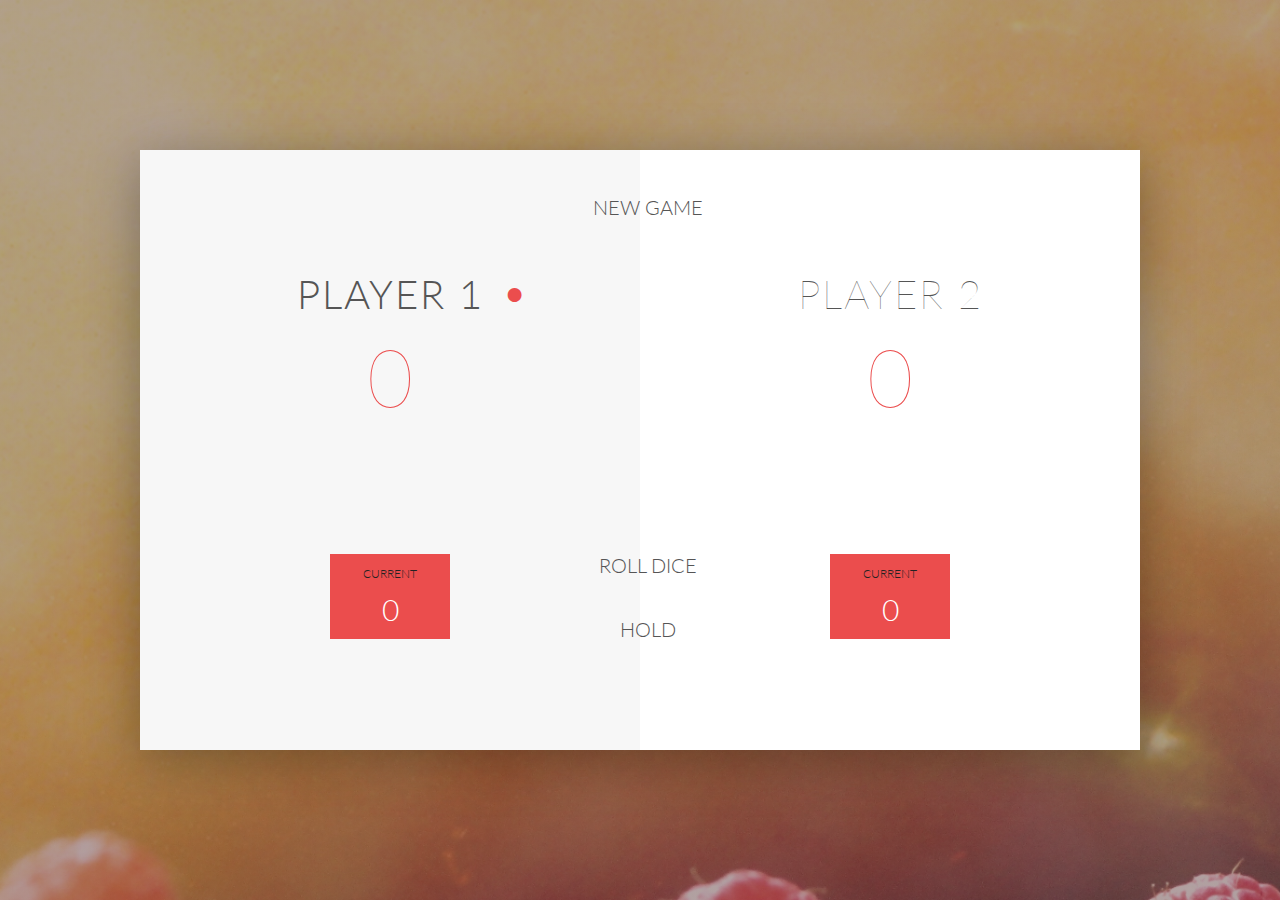
==== udemy/codingchalleng6/index.html @ 6e410fba "coding challenge 6, part 1 complete" ====
<!DOCTYPE html>
<html lang="en">
    <head>
        <meta charset="UTF-8">
        <link href="https://fonts.googleapis.com/css?family=Lato:100,300,600" rel="stylesheet" type="text/css">
        <link href="http://code.ionicframework.com/ionicons/2.0.1/css/ionicons.min.css" rel="stylesheet" type="text/css">
        <link type="text/css" rel="stylesheet" href="./css/style.css">
        
        <title>Pig Game</title>
    </head>

    <body>
        <div class="wrapper clearfix">
            <div class="player-0-panel active">
                <div class="player-name" id="name-0">Player 1</div>
                <div class="player-score" id="score-0">43</div>
                <div class="player-current-box">
                    <div class="player-current-label">Current</div>
                    <div class="player-current-score" id="current-0">11</div>
                </div>
            </div>
            
            <div class="player-1-panel">
                <div class="player-name" id="name-1">Player 2</div>
                <div class="player-score" id="score-1">72</div>
                <div class="player-current-box">
                    <div class="player-current-label">Current</div>
                    <div class="player-current-score" id="current-1">0</div>
                </div>
            </div>
            
            <button class="btn-new"><i class="ion-ios-plus-outline"></i>New game</button>
            <button class="btn-roll"><i class="ion-ios-loop"></i>Roll dice</button>
            <button class="btn-hold"><i class="ion-ios-download-outline"></i>Hold</button>
            
            <img src="./img/dice-5.png" alt="Dice" class="dice">
        </div>
        
        <script src="./js/app.js"></script>
    </body>
</html>
---- udemy/codingchalleng6/css/style.css ----
/**********************************************
*** GENERAL
**********************************************/

* {
    margin: 0;
    padding: 0;
    box-sizing: border-box;
    
}

.clearfix::after {
    content: "";
    display: table;
    clear: both;
}

body {
    background-image: linear-gradient(rgba(62, 20, 20, 0.4), rgba(62, 20, 20, 0.4)), url(../img/back.jpg);
    background-size: cover;
    background-position: center;
    font-family: Lato;
    font-weight: 300;
    position: relative;
    height: 100vh;
    color: #555;
}

.wrapper {
    width: 1000px;
    position: absolute;
    top: 50%;
    left: 50%;
    transform: translate(-50%, -50%);
    background-color: #fff;
    box-shadow: 0px 10px 50px rgba(0, 0, 0, 0.3);
    overflow: hidden;
}

.player-0-panel,
.player-1-panel {
    width: 50%;
    float: left;
    height: 600px;
    padding: 100px;
}



/**********************************************
*** PLAYERS
**********************************************/

.player-name {
    font-size: 40px;
    text-align: center;
    text-transform: uppercase;
    letter-spacing: 2px;
    font-weight: 100;
    margin-top: 20px;
    margin-bottom: 10px;
    position: relative;
}

.player-score {
    text-align: center;
    font-size: 80px;
    font-weight: 100;
    color: #EB4D4D;
    margin-bottom: 130px;
}

.active { background-color: #f7f7f7; }
.active .player-name { font-weight: 300; }

.active .player-name::after {
    content: "\2022";
    font-size: 47px;
    position: absolute;
    color: #EB4D4D;
    top: -7px;
    right: 10px;
    
}

.player-current-box {
    background-color: #EB4D4D;
    color: #fff;
    width: 40%;
    margin: 0 auto;
    padding: 12px;
    text-align: center;
}

.player-current-label {
    text-transform: uppercase;
    margin-bottom: 10px;
    font-size: 12px;
    color: #222;
}

.player-current-score {
    font-size: 30px;
}

button {
    position: absolute;
    width: 200px;
    left: 50%;
    transform: translateX(-50%);
    color: #555;
    background: none;
    border: none;
    font-family: Lato;
    font-size: 20px;
    text-transform: uppercase;
    cursor: pointer;
    font-weight: 300;
    transition: background-color 0.3s, color 0.3s;
}

button:hover { font-weight: 600; }
button:hover i { margin-right: 20px; }

button:focus {
    outline: none;
}

i {
    color: #EB4D4D;
    display: inline-block;
    margin-right: 15px;
    font-size: 32px;
    line-height: 1;
    vertical-align: text-top;
    margin-top: -4px;
    transition: margin 0.3s;
}

.btn-new { top: 45px;}
.btn-roll { top: 403px;}
.btn-hold { top: 467px;}

.dice {
    position: absolute;
    left: 50%;
    top: 178px;
    transform: translateX(-50%);
    height: 100px;
    box-shadow: 0px 10px 60px rgba(0, 0, 0, 0.10);
}

.winner { background-color: #f7f7f7; }
.winner .player-name { font-weight: 300; color: #EB4D4D; }
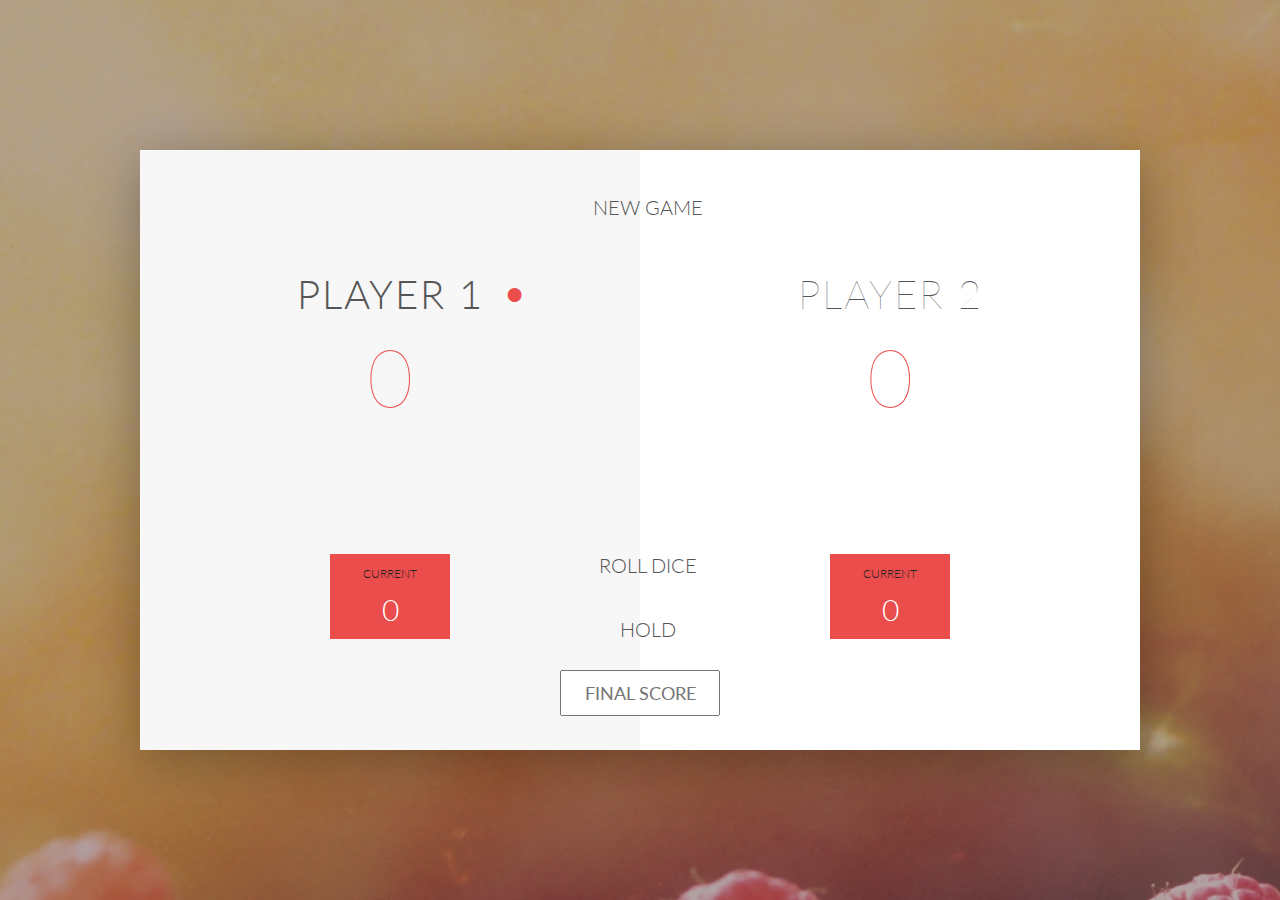
==== commit 6a16c838: "function and object practice" ====
--- a/udemy/codingchalleng6/index.html
+++ b/udemy/codingchalleng6/index.html
@@ -28,12 +28,17 @@
                     <div class="player-current-score" id="current-1">0</div>
                 </div>
             </div>
+
+            
             
             <button class="btn-new"><i class="ion-ios-plus-outline"></i>New game</button>
             <button class="btn-roll"><i class="ion-ios-loop"></i>Roll dice</button>
             <button class="btn-hold"><i class="ion-ios-download-outline"></i>Hold</button>
+
+            <input type="text" placeholder="Final Score" class="final-score">
             
             <img src="./img/dice-5.png" alt="Dice" class="dice">
+
         </div>
         
         <script src="./js/app.js"></script>
--- a/udemy/codingchalleng6/css/style.css
+++ b/udemy/codingchalleng6/css/style.css
@@ -1,6 +1,22 @@
 /**********************************************
 *** GENERAL
 **********************************************/
+.final-score {
+    position: absolute;
+    left: 50%;
+    transform: translateX(-50%);
+    top: 520px;
+    color: #555;
+    font-size: 18px;
+    font-family: Lato;
+    text-align: center;
+    padding: 10px;
+    width: 160px;
+    text-transform: uppercase;
+}
+
+.final-score:focus{ outline: none;}
+
 
 * {
     margin: 0;
